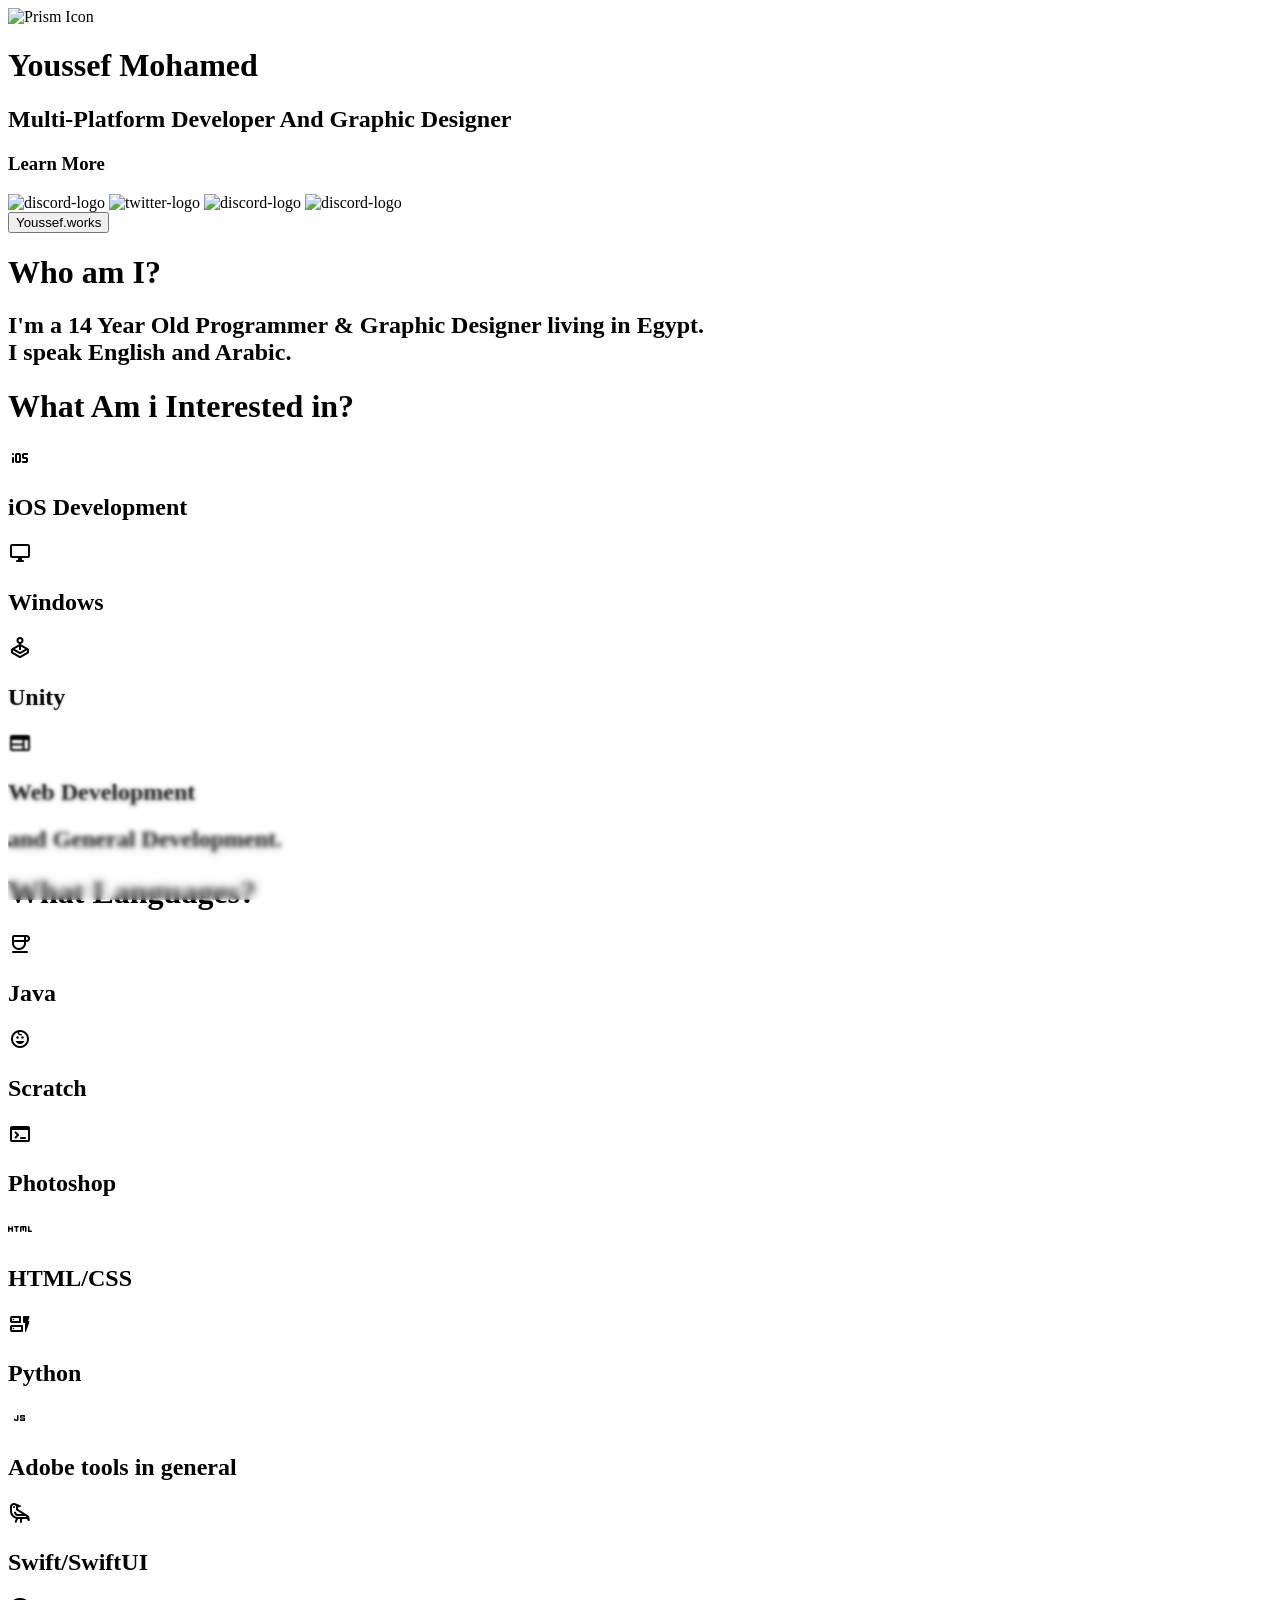
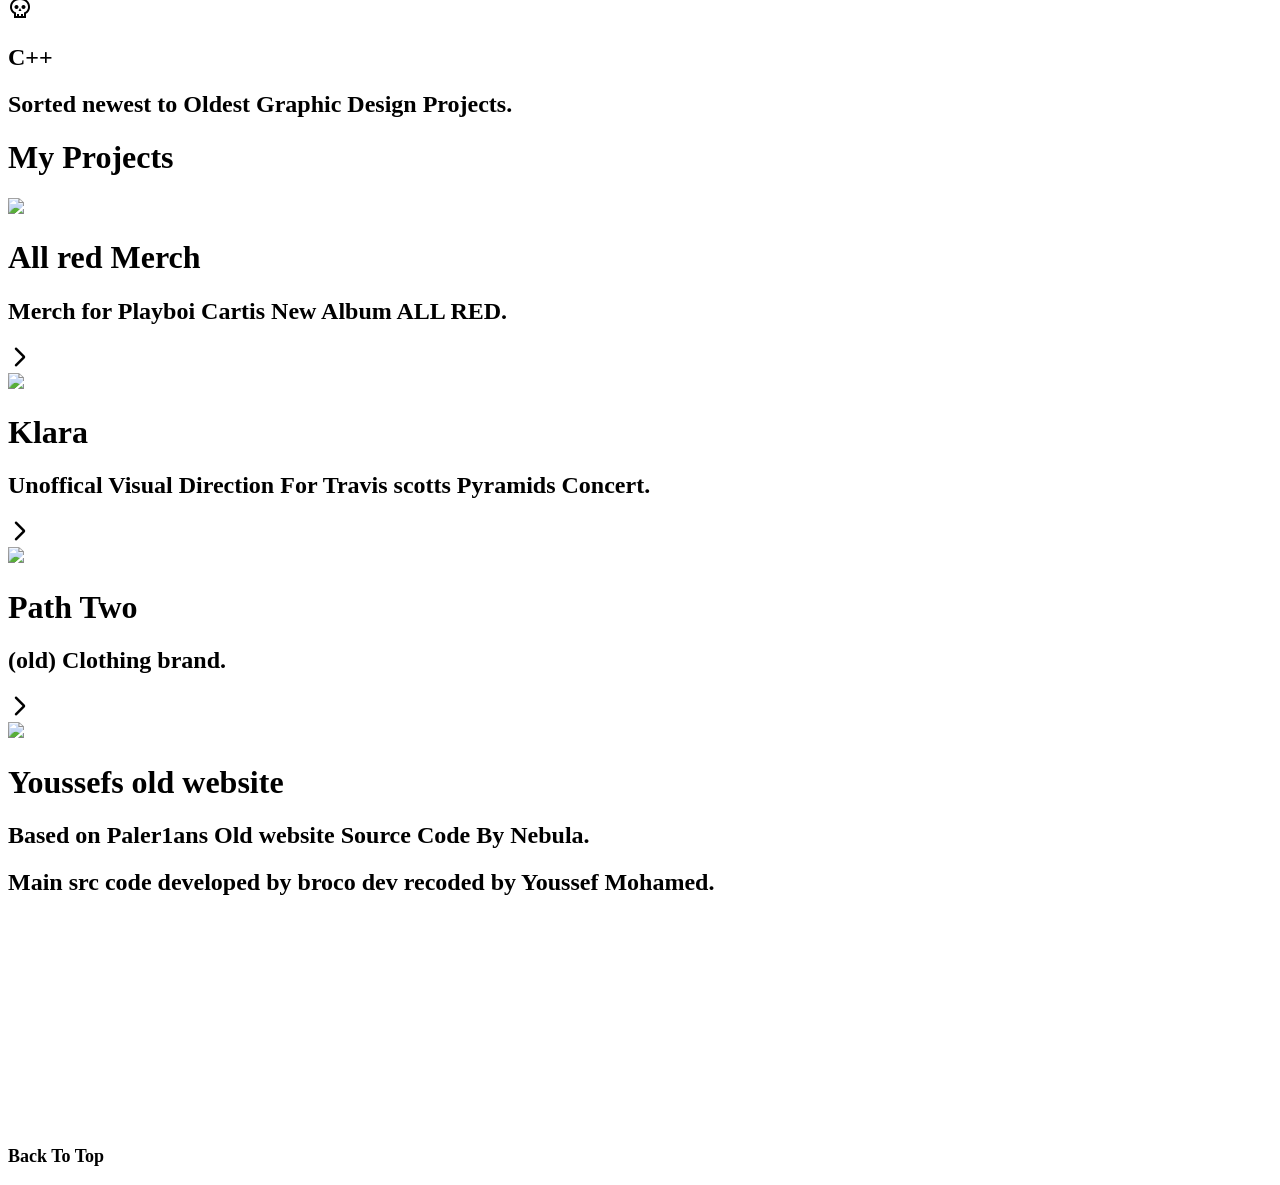
==== home.html @ 9b1ab780 "Update home.html" ====
<!DOCTYPE html>
<html>
<head>
    <meta charset="utf-8">
    <meta http-equiv="X-UA-Compatible" content="IE=edge">
    <title></title>
    <meta name="description" content="">
    <meta name="viewport" content="width=device-width, initial-scale=1">
    
    <link rel="stylesheet" href="https://fonts.googleapis.com/css2?family=Material+Symbols+Rounded:opsz,wght,FILL,GRAD@20..48,100..700,0..1,-50..200" />
    
    <link rel="stylesheet" href="style.css">
    <link rel="preconnect" href="https://fonts.googleapis.com">
    <link rel="preconnect" href="https://fonts.gstatic.com" crossorigin>
    <link href="https://fonts.googleapis.com/css2?family=Inter:wght@100..900&display=swap" rel="stylesheet">
    <link rel="manifest" href="/manifest.json">
    <link rel="apple-touch-icon" href="/apple-touch-icon.png">
    
    <style>
        body {
            overflow: hidden;
            overflow-y: scroll;
            background-color: transparent;
        }

        .gradient-blur {
    z-index: 1;
    position: fixed;
    height: 300px;
    width: 100%;
    bottom: 0;
    pointer-events: none;
  }
  
  .gradient-blur > div,
  .gradient-blur::before,
  .gradient-blur::after {
    position: absolute;
    left: 0;
    right: 0;
    bottom: 0;
    height: 100%;
  }
  
  .gradient-blur::before {
    content: "";
    z-index: 1;
    backdrop-filter: blur(0.5px);
    -webkit-backdrop-filter: blur(0.5px);
    mask: linear-gradient(
      to bottom,
      rgba(0, 0, 0, 0) 0%,
      rgba(0, 0, 0, 1) 25%,
      rgba(0, 0, 0, 1) 50%,
      rgba(0, 0, 0, 0) 75%
    );
  }
  
  .gradient-blur > div:nth-of-type(1) {
    z-index: 2;
    backdrop-filter: blur(1px);
    -webkit-backdrop-filter: blur(1px);
    mask: linear-gradient(
      to bottom,
      rgba(0, 0, 0, 0) 25%,
      rgba(0, 0, 0, 1) 50%,
      rgba(0, 0, 0, 1) 75%,
      rgba(0, 0, 0, 0) 100%
    );
  }
  
  .gradient-blur > div:nth-of-type(2) {
    z-index: 3;
    backdrop-filter: blur(2px);
    -webkit-backdrop-filter: blur(2px);
    mask: linear-gradient(
      to bottom,
      rgba(0, 0, 0, 0) 50%,
      rgba(0, 0, 0, 1) 75%,
      rgba(0, 0, 0, 1) 100%
    );
  }
  
  .gradient-blur::after {
    content: "";
    z-index: 4;
    backdrop-filter: blur(4px);
    -webkit-backdrop-filter: blur(4px);
    mask: linear-gradient(
      to bottom,
      rgba(0, 0, 0, 0) 75%,
      rgba(0, 0, 0, 1) 100%
    );
  }
    </style>
</head>
<body>
    <div class="gradient-blur">
        <div></div>
        <div></div>
        <div></div>
        <div></div>
        <div></div>
        <div></div>
    </div>
    <div class="circle"></div>
    <div class="context">
        <img class="context-img" src="pfp.png" alt="Prism Icon" id="top">
        <h1>Youssef Mohamed</h1>
        <h2><span class="highlighted">Multi-Platform</span> Developer And Graphic Designer</h2>

        <div class="context-buttons">
            <div class="context-buttons-hstack">
                <h3 class="context-button" id="context-button" onclick="scrollToElement('info')">Learn More</h3>
                <!-- <span onclick="openURL('https://github.com/Broco8Dev/Prism/releases/latest')" class="material-symbols-rounded context-download-button">downloading</span>    -->
            </div>

            <div class="context-buttons-hstack">
                <img onclick="openURL('https://discord.gg/yx35bgRxF4')" class="context-button-slim" src="https://img.icons8.com/material-rounded/120/FFFFFF/discord-logo.png" alt="discord-logo"/>
                <img onclick="showTwitterOptions(event)" class="context-button-slim" src="https://img.icons8.com/material-rounded/120/FFFFFF/twitter.png" alt="twitter-logo"/>
                <img onclick="openURL('https://www.youtube.com/@BrocoDev')" class="context-button-slim" src="https://img.icons8.com/material-rounded/120/FFFFFF/youtube-play.png" alt="discord-logo"/>
                <img onclick="openURL('https://github.com/ywef')" class="context-button-slim" src="https://img.icons8.com/material-rounded/120/FFFFFF/github.png" alt="discord-logo"/>
            </div>

            <div id="twitter-selector" class="twitter-selector">
                <button onclick="openTwitterAccount('https://x.com/Youssef.works')">Youssef.works</button>
            </div>
   
        </div>

        <div class="info" id="info">
            <h1>Who am I?</h1>
            <h2>I'm a 14 Year Old Programmer & Graphic Designer living in Egypt.<br>I speak English and Arabic.</h2>
        </div>

        <div class="info-points">
            <h1>What Am i Interested in?</h1>

            <div class="info-point-groups">
                <div class="info-point-group">
                    <div class="info-point">
                        <span class="material-symbols-rounded info-point-icon">iOS</span>
                        <h2>iOS Development</h2>
                    </div>
                </div>

                <div class="info-point-group">
                    <div class="info-point">
                        <span class="material-symbols-rounded info-point-icon">desktop_windows</span>
                        <h2>Windows</h2>
                    </div>
                </div>

                <div class="info-point-group">
                    <div class="info-point">
                        <span class="material-symbols-rounded info-point-icon">joystick</span>
                        <h2>Unity</h2>
                    </div>
                </div>

                <div class="info-point-group">
                    <div class="info-point">
                        <span class="material-symbols-rounded info-point-icon">web</span>
                        <h2>Web Development</h2>
                    </div>
                </div>
            </div>
            <h2 style="margin-top: 15px; margin-bottom: 0;">and General Development.</h2>
        </div>

        <div class="info-points">
            <h1>What Languages?</h1>

            <div class="info-point-groups">

                <div class="info-point-group">
                    <div class="info-point">
                        <span class="material-symbols-rounded info-point-icon">coffee</span>
                        <h2>Java</h2>
                    </div>
                </div>

                <div class="info-point-group">
                    <div class="info-point">
                        <span class="material-symbols-rounded info-point-icon">child_care</span>
                        <h2>Scratch</h2>
                    </div>
                </div>

                <div class="info-point-group">
                    <div class="info-point">
                        <span class="material-symbols-rounded info-point-icon">terminal</span>
                        <h2>Photoshop</h2>
                    </div>
                </div>

                <div class="info-point-group">
                    <div class="info-point">
                        <span class="material-symbols-rounded info-point-icon">html</span>
                        <h2>HTML/CSS</h2>
                    </div>
                </div>

                <div class="info-point-group">
                    <div class="info-point">
                        <span class="material-symbols-rounded info-point-icon">dynamic_form</span>
                        <h2>Python</h2>
                    </div>
                </div>

                <div class="info-point-group">
                    <div class="info-point">
                        <span class="material-symbols-rounded info-point-icon">javascript</span>
                        <h2>Adobe tools in general</h2>
                    </div>
                </div>

                <div class="info-point-group">
                    <div class="info-point">
                        <span class="material-symbols-rounded info-point-icon">raven</span>
                        <h2>Swift/SwiftUI</h2>
                    </div>
                </div>

                <div class="info-point-group">
                    <div class="info-point">
                        <span class="material-symbols-rounded info-point-icon">skull</span>
                        <h2>C++</h2>
                    </div>
                </div>
            </div>
            <h2 style="margin-top: 15px; margin-bottom: 0;">Sorted newest to Oldest Graphic Design Projects.</h2>
        </div>

        
        <div class="info-points">
            <h1>My Projects</h1>

            <div class="info-point-groups-large">
                <div class="info-point-group-large" onclick="openURL('https://www.instagram.com/p/C_6rvmOIcgk/?igsh=OHUzamxqcnhrY3Vl')" >
                    <div class="info-point-large">
                        <img class="material-symbols-rounded info-point-large-icon" src="prismicon.png"></img>
                        <h1>All red Merch</h1>
                        <h2>Merch for Playboi Cartis New Album ALL RED.</h2>
                    </div>

                    <span class="material-symbols-rounded info-point-large-chevron">arrow_forward_ios</span>
                </div>

                <div class="info-point-group-large" onclick="openURL('https://www.instagram.com/p/DAFRCRtogKU/?utm_source=ig_web_copy_link')" >
                    <div class="info-point-large">
                        <img class="material-symbols-rounded info-point-large-icon" src="visiontab.png"></img>
                        <h1>Klara</h1>
                        <h2>Unoffical Visual Direction For Travis scotts Pyramids Concert.</h2>
                    </div>

                    <span class="material-symbols-rounded info-point-large-chevron">arrow_forward_ios</span>
                </div>

                <div class="info-point-group-large" onclick="openURL('https://instagram.com/@path2ww')">
                    <div class="info-point-large">
                        <img class="material-symbols-rounded info-point-large-icon" src="fluxicon.png"></img>
                        <h1>Path Two</h1>
                        <h2>(old) Clothing brand.</h2>
                    </div>
                    
                    <span class="material-symbols-rounded info-point-large-chevron">arrow_forward_ios</span>
                </div>

                <div class="info-point-group-large" onclick="openURL('https://ywef.github.io')">
                    <div class="info-point-large">
                        <img class="material-symbols-rounded info-point-large-icon" src="backroomicon.png"></img>
                        <h1>Youssefs old website</h1>
                        <h2>Based on Paler1ans Old website Source Code By Nebula.</h2>
                    </div>
            </div>
            <h2 style="margin-top: 15px; margin-bottom: 0;">Main src code developed by broco dev recoded by Youssef Mohamed.</h2>
        </div>

        <h3 class="context-button" style="margin-top: 250px; font-size: 18px; z-index: 10001;" onclick="scrollToTop()">Back To Top</h3>
    </div>

    <script>
        function scrollToElement(id) {
            const element = document.getElementById(id);
            if (element) {
                const yOffset = -60;
                const y = element.getBoundingClientRect().top + window.pageYOffset + yOffset;
                window.scrollTo({top: y, behavior: 'smooth'});
            }
        }

        function scrollToTop() {
            window.scrollTo({
                top: 0,
                behavior: 'smooth'
            });
        }

        function showTwitterOptions(event) {
            event.stopPropagation();
            const selector = document.getElementById('twitter-selector');
            selector.classList.toggle('show');
        }

        function openTwitterAccount(url) {
            openURL(url);
            hideTwitterSelector();
        }

        function hideTwitterSelector() {
            document.getElementById('twitter-selector').classList.remove('show');
        }

        document.addEventListener('click', function(event) {
            const selector = document.getElementById('twitter-selector');
            const twitterButton = document.querySelector('img[alt="twitter-logo"]');
            if (!selector.contains(event.target) && event.target !== twitterButton) {
                hideTwitterSelector();
            }
        });
    </script>
    <script src="pageSwitcher.js"></script>
    <script>
        const circle = document.querySelector('.circle');
        
        document.addEventListener('mousemove', (e) => {
            const x = e.clientX;
            const y = e.clientY;
            circle.style.transform = `translate(${x - 10}px, ${y - 10}px)`;
        });
    </script>
</body>
</html>
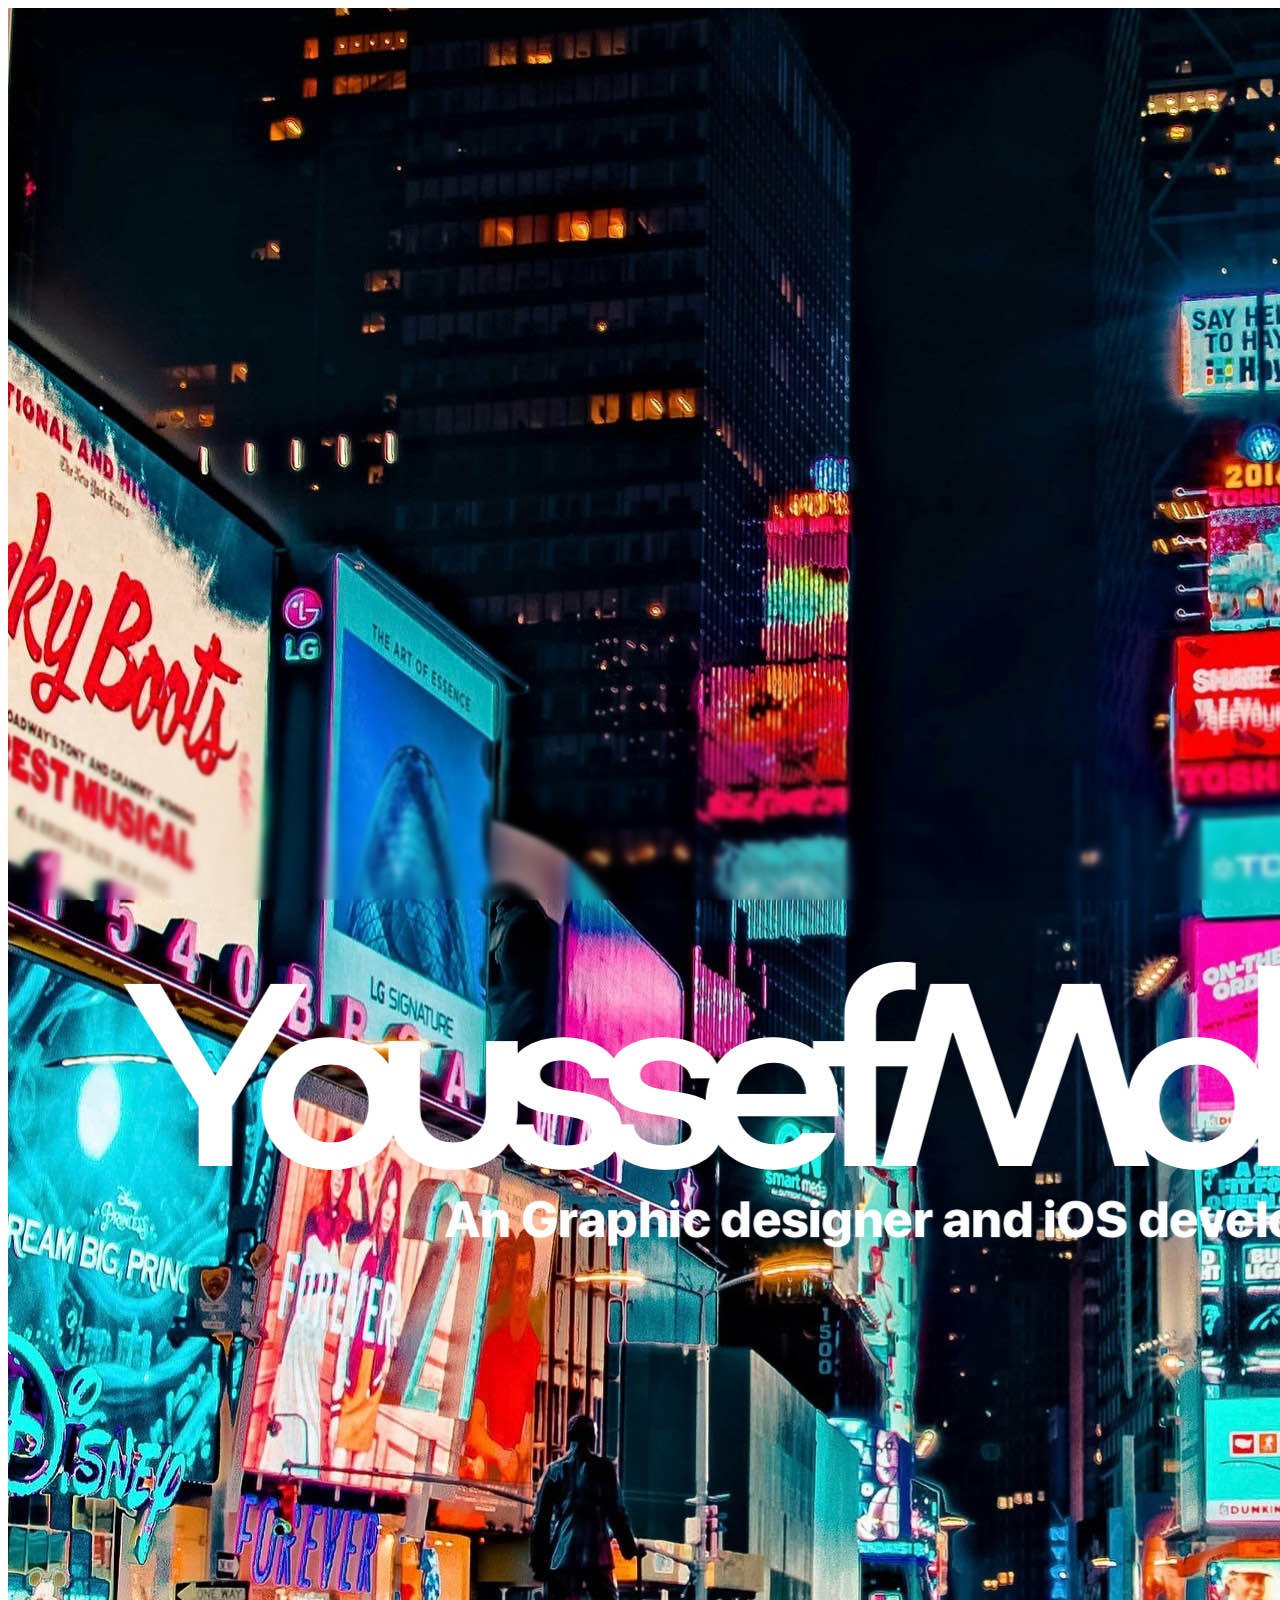
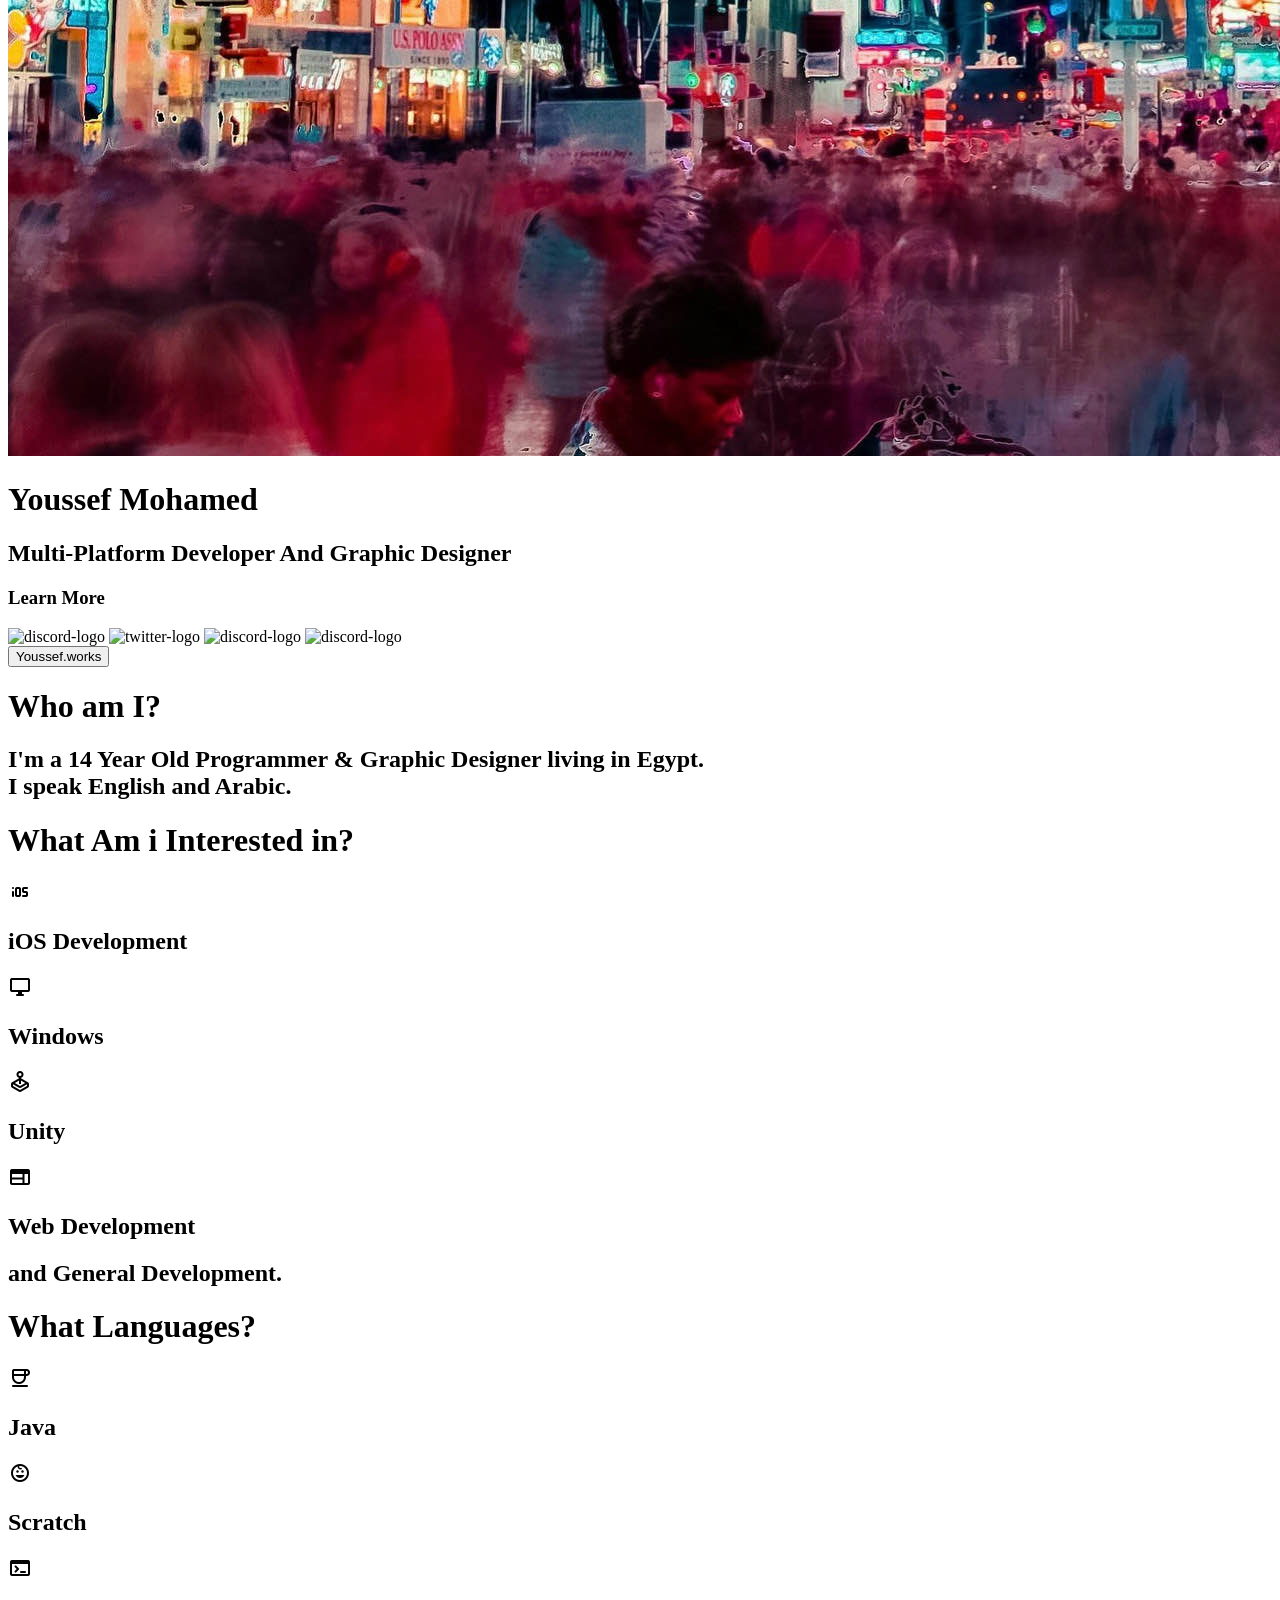
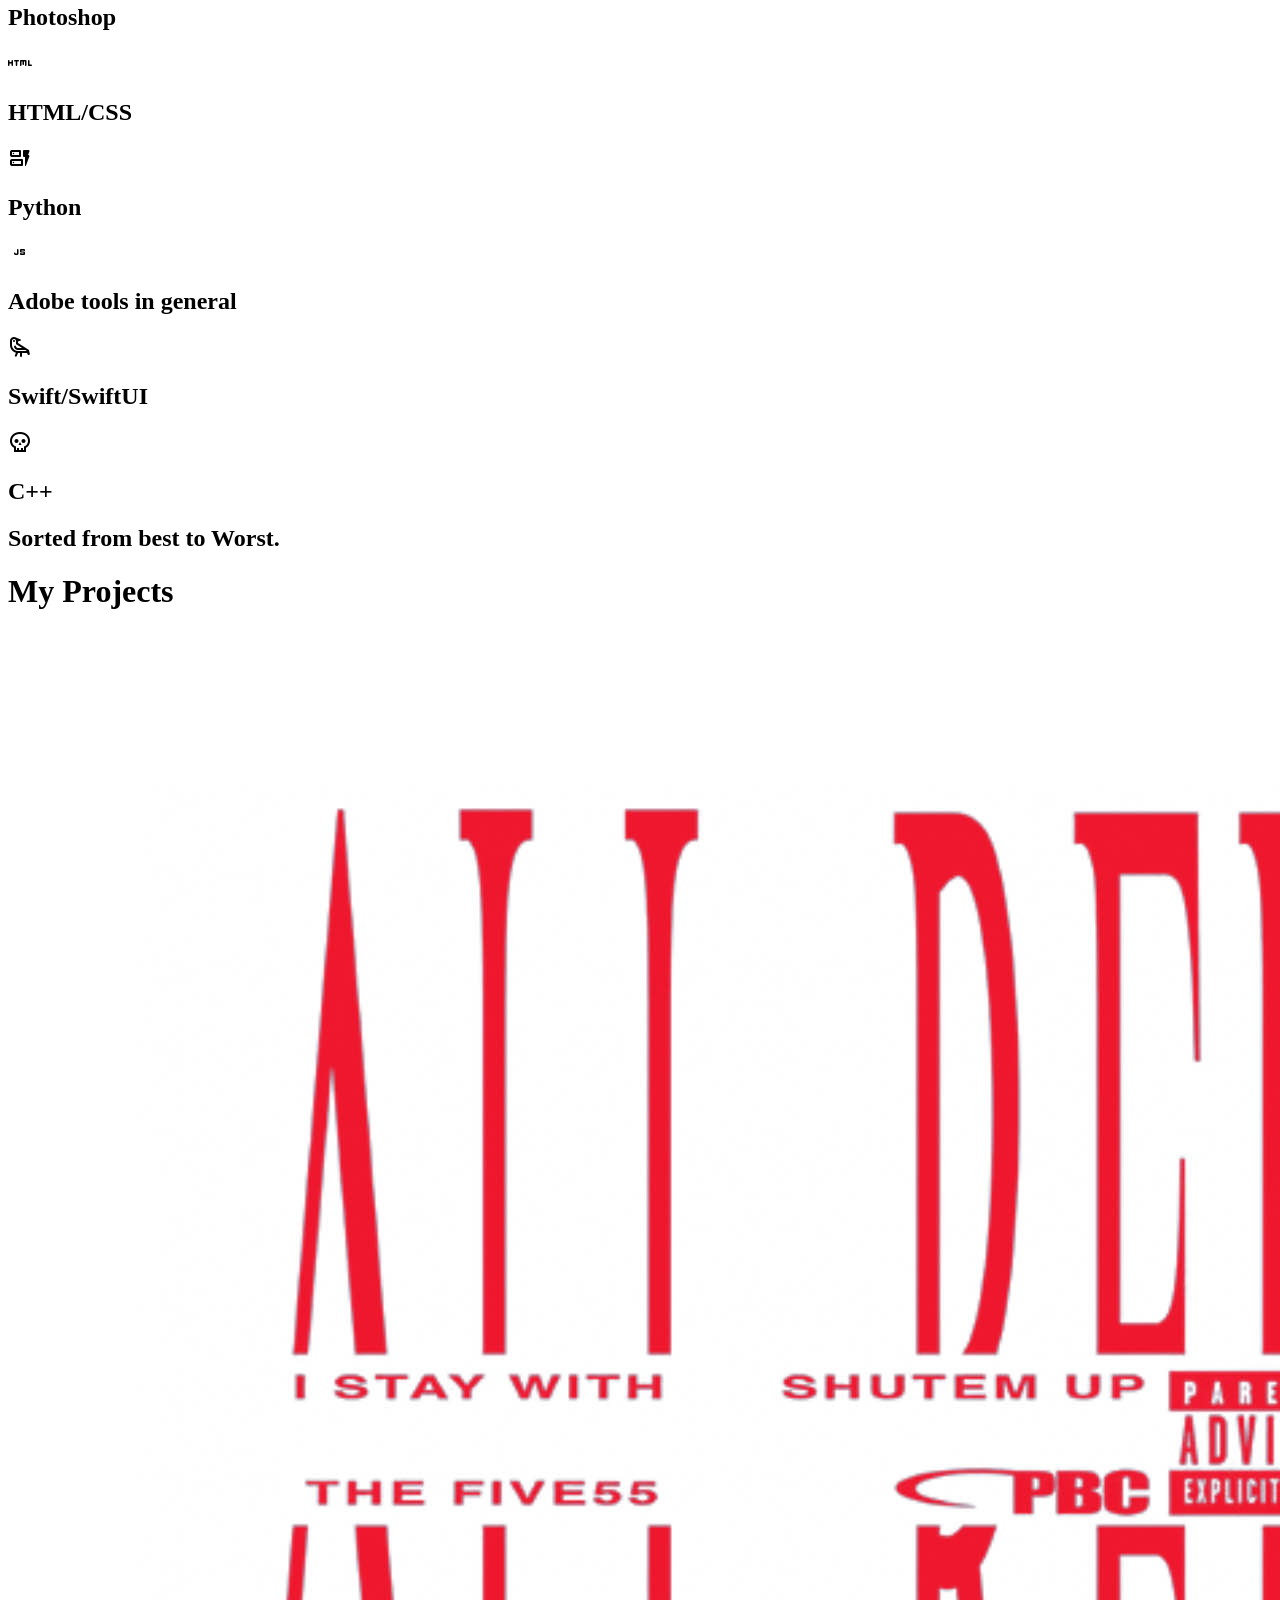
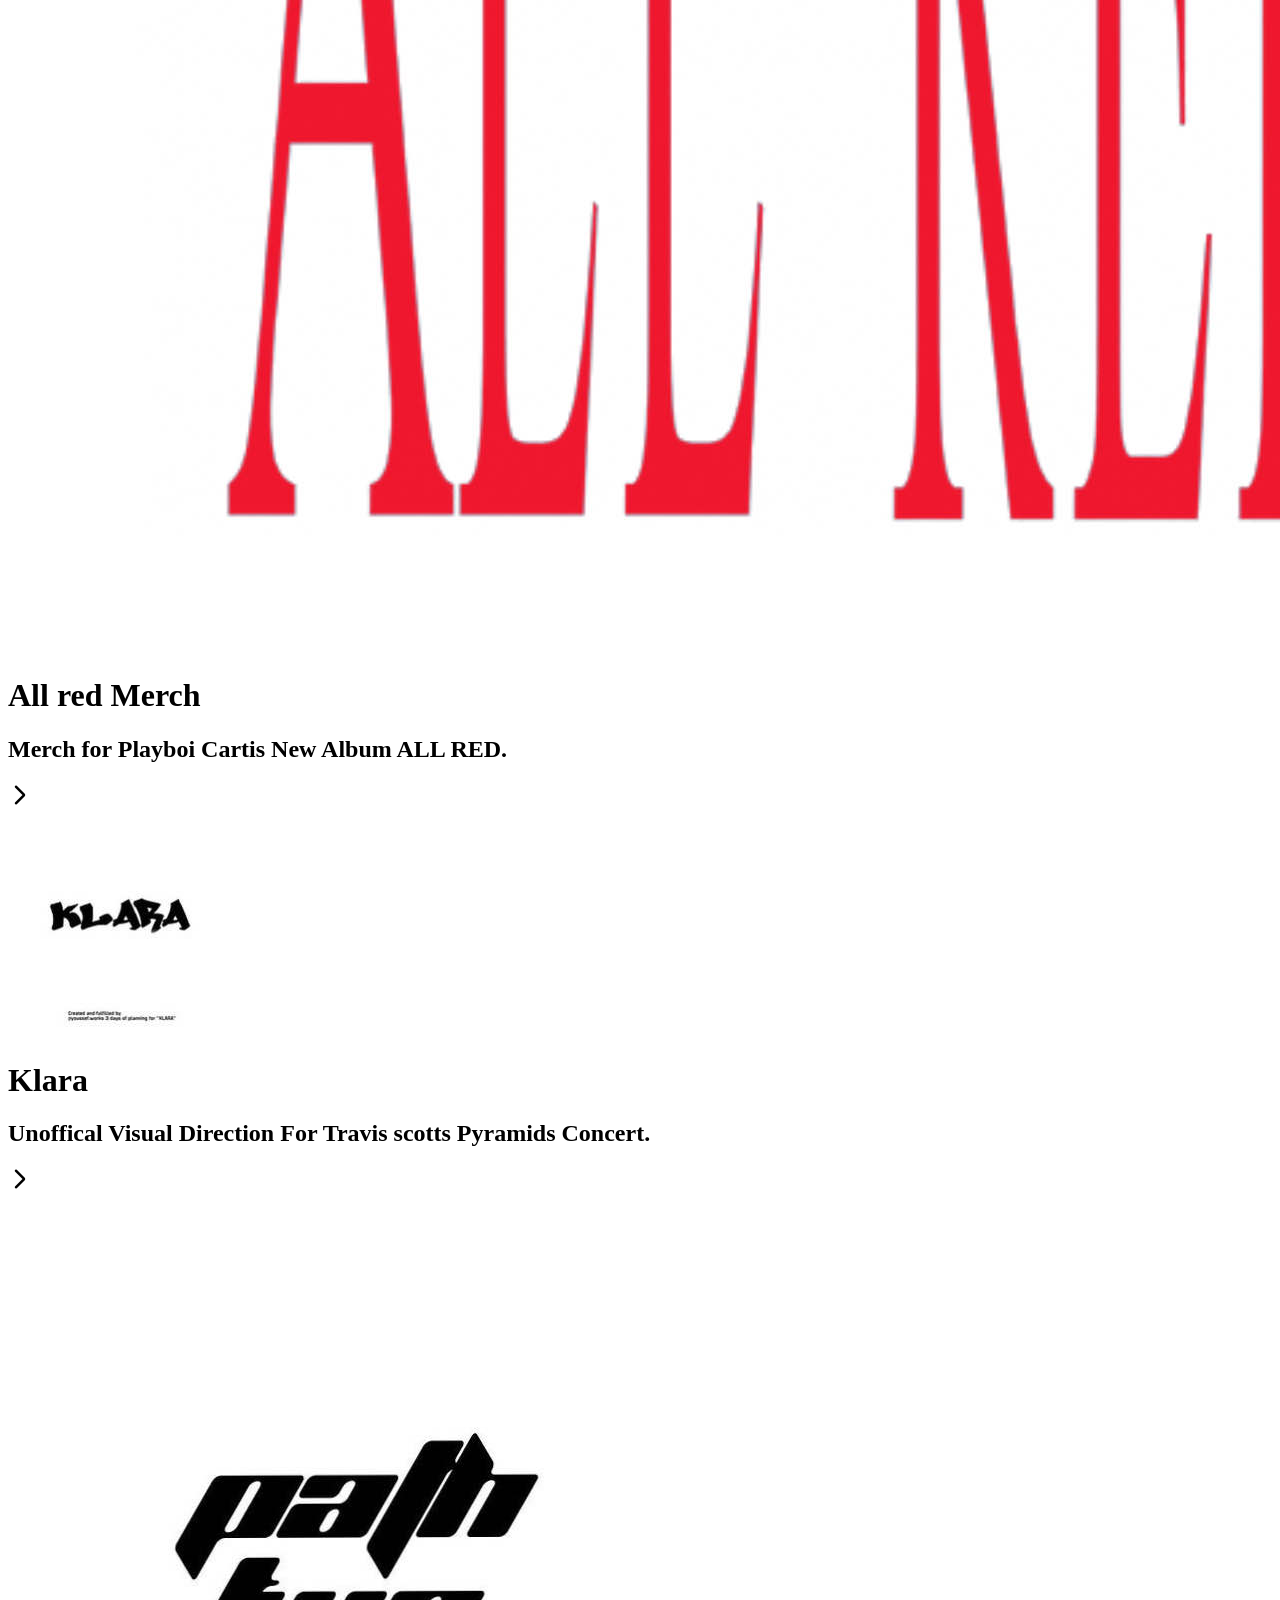
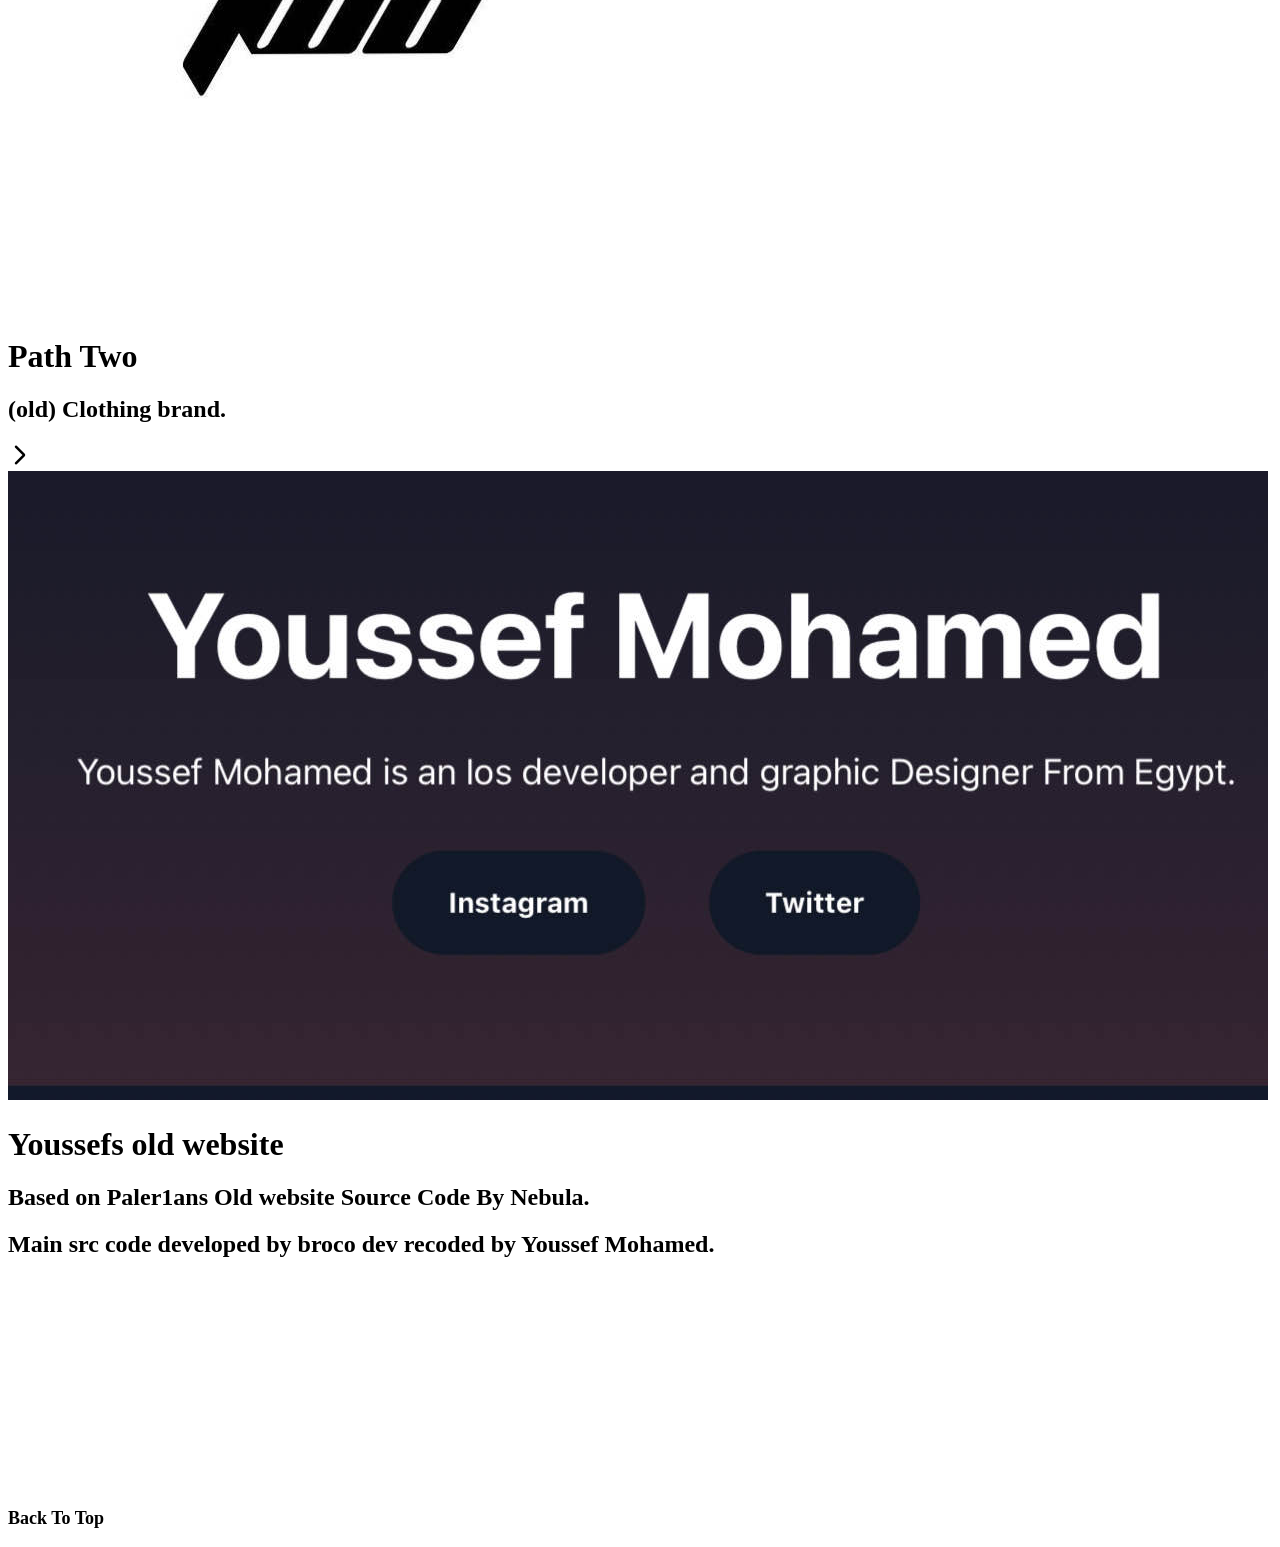
==== commit e27740bc: "Update home.html" ====
--- a/home.html
+++ b/home.html
@@ -229,7 +229,7 @@
                     </div>
                 </div>
             </div>
-            <h2 style="margin-top: 15px; margin-bottom: 0;">Sorted newest to Oldest Graphic Design Projects.</h2>
+            <h2 style="margin-top: 15px; margin-bottom: 0;">Sorted from best to Worst.</h2>
         </div>
 
         
